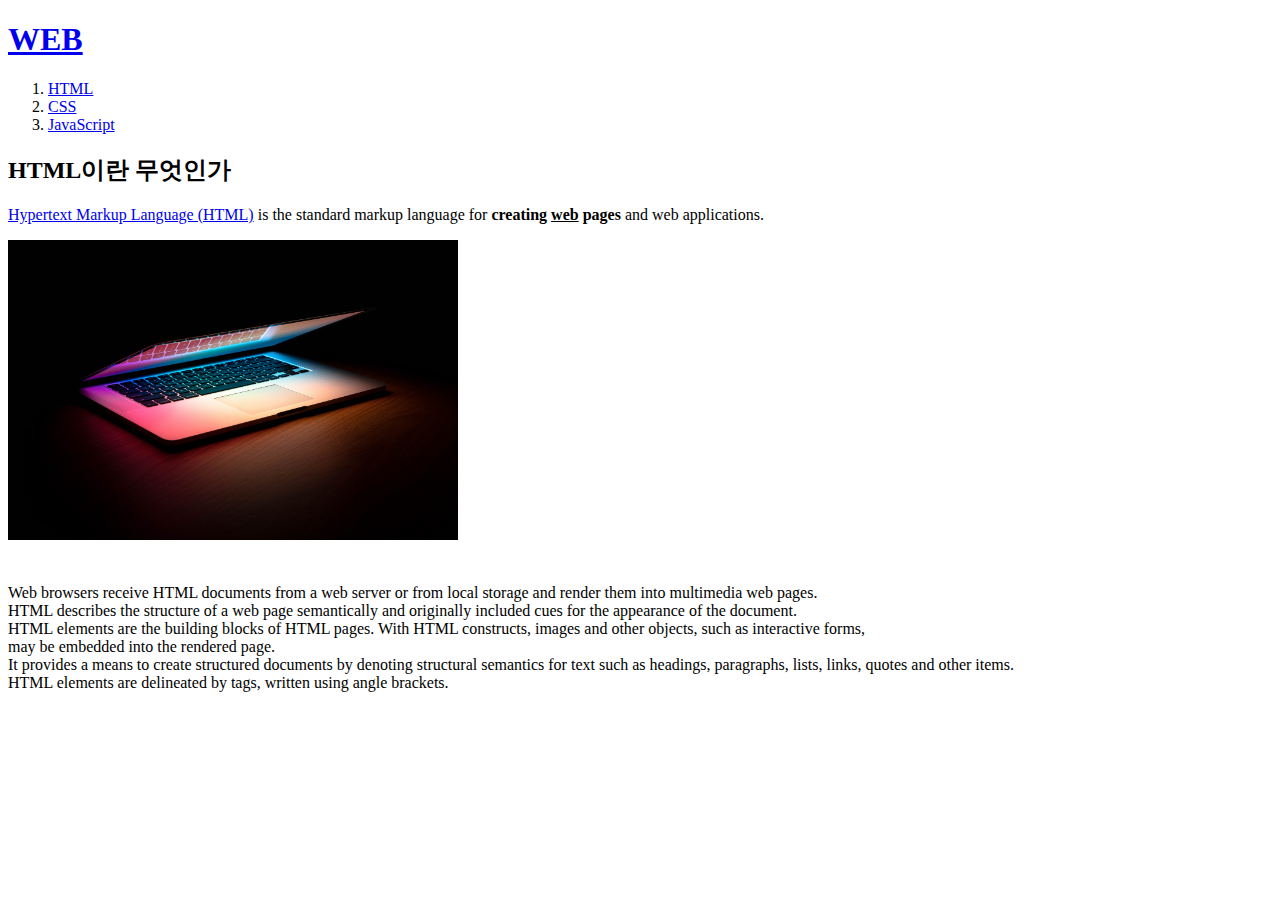
==== 1.html @ 5a556aeb "웹사이트 만들기(22.04.02)" ====
<!DOCTYPE html>
<html>
    <head>
        <title>WEB1 - html</title>
    </head>
    <body>
        <h1><a href="index.html">WEB</a></h1>
        <ol>
            <li><a href="1.html">HTML</a></li>
            <li><a href="2.html">CSS</a></li>
            <li><a href="3.html">JavaScript</a></li>
        </ol>
        <h2>HTML이란 무엇인가</h2>
        <p><a href="https://ko.wikipedia.org/wiki/HTML">Hypertext Markup Language (HTML)</a> is the standard markup language for <strong>creating <u>web</u> pages</strong> and web applications.</p>
        <img src="image.jpg" width="450">
        <p style="margin-top:40px;">
            Web browsers receive HTML documents from a web server or from local storage and render them into multimedia web pages. <br>
            HTML describes the structure of a web page semantically and originally included cues for the appearance of the document. <br>
            HTML elements are the building blocks of HTML pages. With HTML constructs, images and other objects, such as interactive forms, <br>
            may be embedded into the rendered page. <br>
            It provides a means to create structured documents by denoting structural semantics for text such as headings, paragraphs, lists, links, quotes and other items. <br>
            HTML elements are delineated by tags, written using angle brackets.    
        </p>
    </body>
</html>
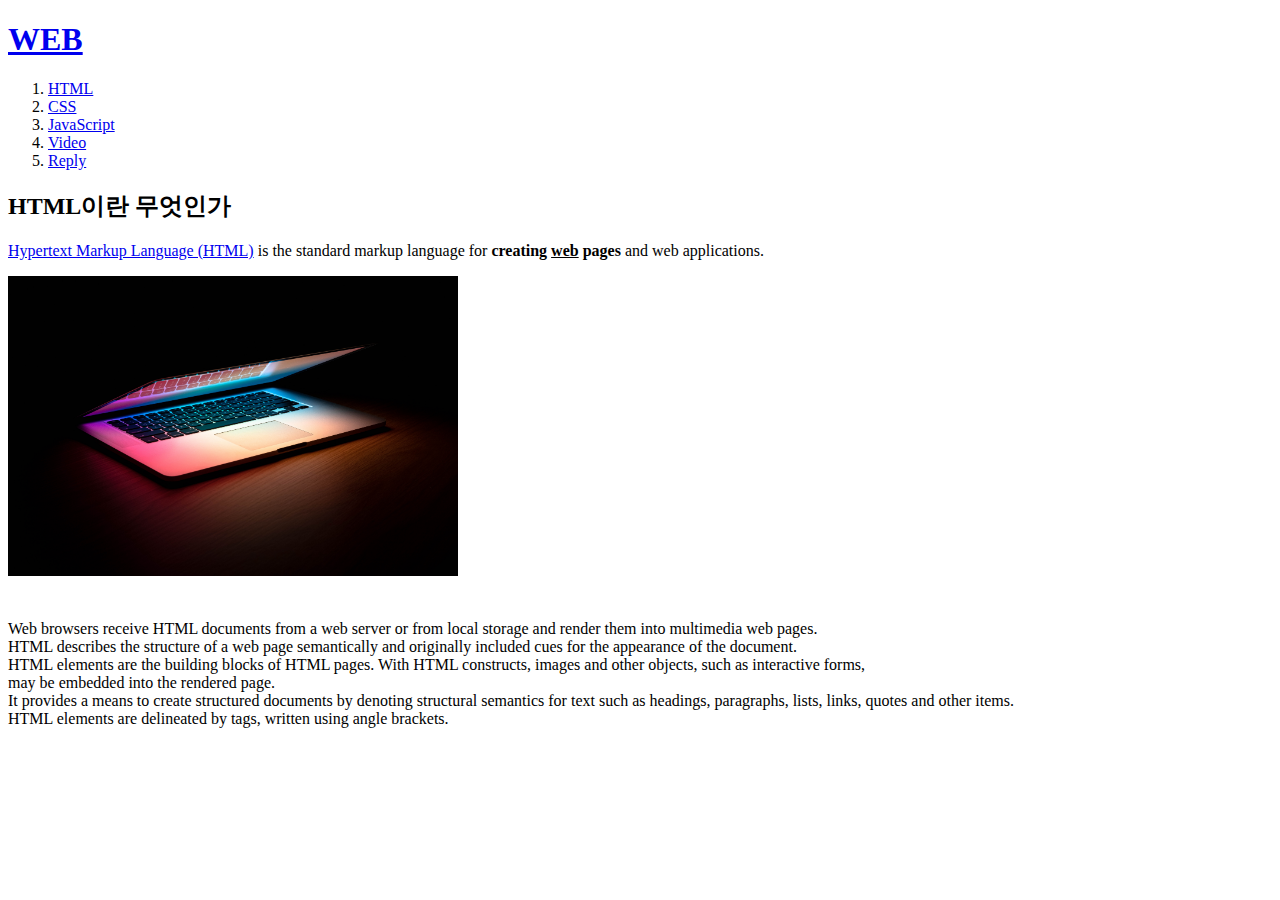
==== commit 865e729c: "Add files via upload" ====
--- a/1.html
+++ b/1.html
@@ -9,6 +9,8 @@
             <li><a href="1.html">HTML</a></li>
             <li><a href="2.html">CSS</a></li>
             <li><a href="3.html">JavaScript</a></li>
+            <li><a href="video.html">Video</a></li>
+            <li><a href="reply.html">Reply</a></li>
         </ol>
         <h2>HTML이란 무엇인가</h2>
         <p><a href="https://ko.wikipedia.org/wiki/HTML">Hypertext Markup Language (HTML)</a> is the standard markup language for <strong>creating <u>web</u> pages</strong> and web applications.</p>
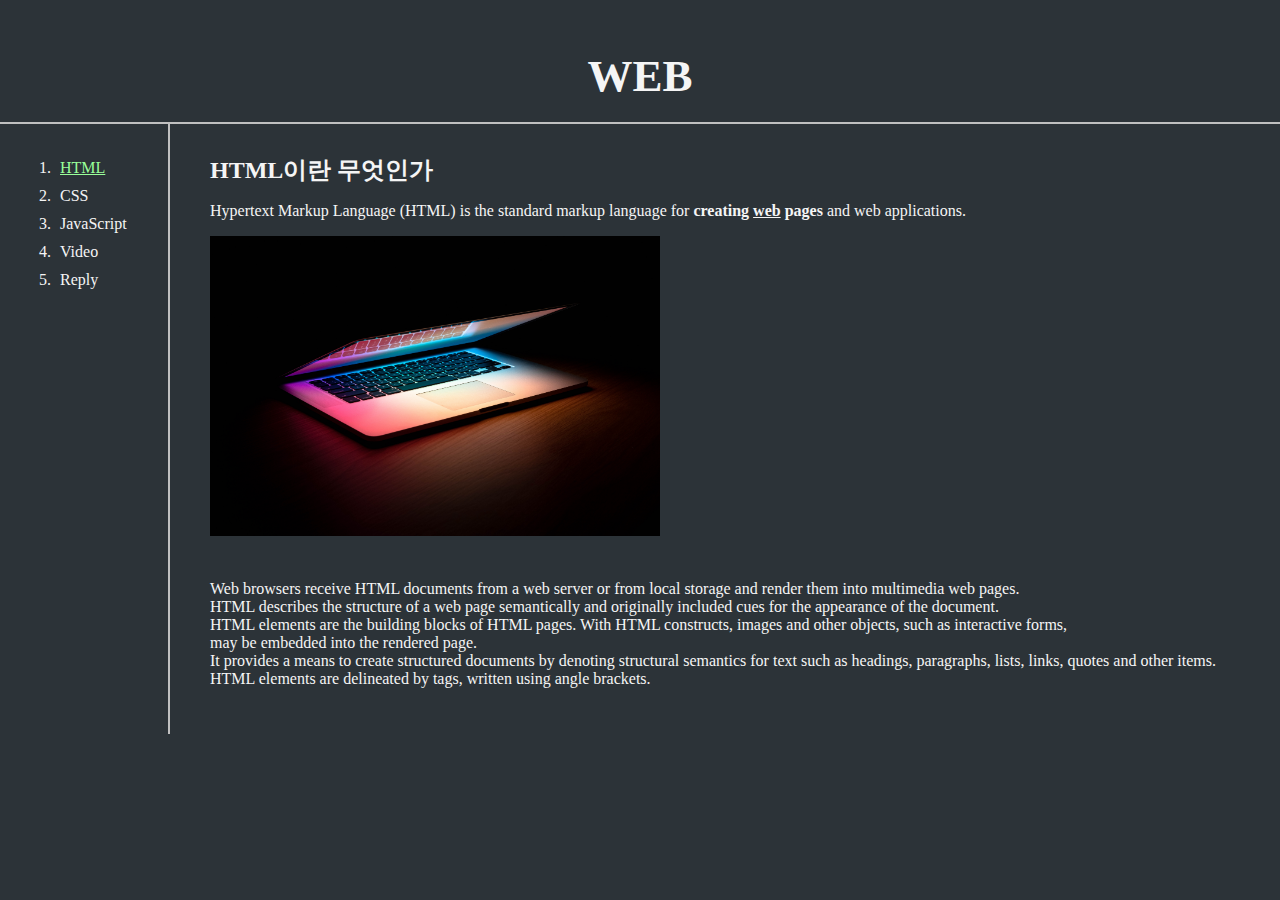
==== commit b0a3eaa4: "웹사이트 만들기(22.04.07)" ====
--- a/1.html
+++ b/1.html
@@ -2,27 +2,32 @@
 <html>
     <head>
         <title>WEB1 - html</title>
+        <link rel="stylesheet" href="style.css">
     </head>
     <body>
         <h1><a href="index.html">WEB</a></h1>
-        <ol>
-            <li><a href="1.html">HTML</a></li>
-            <li><a href="2.html">CSS</a></li>
-            <li><a href="3.html">JavaScript</a></li>
-            <li><a href="video.html">Video</a></li>
-            <li><a href="reply.html">Reply</a></li>
-        </ol>
-        <h2>HTML이란 무엇인가</h2>
-        <p><a href="https://ko.wikipedia.org/wiki/HTML">Hypertext Markup Language (HTML)</a> is the standard markup language for <strong>creating <u>web</u> pages</strong> and web applications.</p>
-        <img src="image.jpg" width="450">
-        <p style="margin-top:40px;">
-            Web browsers receive HTML documents from a web server or from local storage and render them into multimedia web pages. <br>
-            HTML describes the structure of a web page semantically and originally included cues for the appearance of the document. <br>
-            HTML elements are the building blocks of HTML pages. With HTML constructs, images and other objects, such as interactive forms, <br>
-            may be embedded into the rendered page. <br>
-            It provides a means to create structured documents by denoting structural semantics for text such as headings, paragraphs, lists, links, quotes and other items. <br>
-            HTML elements are delineated by tags, written using angle brackets.    
-        </p>
+        <div id="grid">
+            <ol>
+                <li><a href="1.html" style="color:#99FF99;text-decoration: underline;">HTML</a></li>
+                <li><a href="2.html">CSS</a></li>
+                <li><a href="3.html">JavaScript</a></li>
+                <li><a href="video.html">Video</a></li>
+                <li><a href="reply.html">Reply</a></li>
+            </ol>
+            <div id="article">
+                <h2>HTML이란 무엇인가</h2>
+                <p><a href="https://ko.wikipedia.org/wiki/HTML">Hypertext Markup Language (HTML)</a> is the standard markup language for <strong>creating <u>web</u> pages</strong> and web applications.</p>
+                <img src="image.jpg" width="450">
+                <p style="margin-top:40px;">
+                    Web browsers receive HTML documents from a web server or from local storage and render them into multimedia web pages. <br>
+                    HTML describes the structure of a web page semantically and originally included cues for the appearance of the document. <br>
+                    HTML elements are the building blocks of HTML pages. With HTML constructs, images and other objects, such as interactive forms, <br>
+                    may be embedded into the rendered page. <br>
+                    It provides a means to create structured documents by denoting structural semantics for text such as headings, paragraphs, lists, links, quotes and other items. <br>
+                    HTML elements are delineated by tags, written using angle brackets.    
+                </p>
+            </div>
+        </div>
     </body>
 </html>
 
--- a/style.css
+++ b/style.css
@@ -0,0 +1,45 @@
+body{
+    margin: 0px;
+    background-color: #2c3338;
+}
+a{
+    color: whitesmoke;
+    text-decoration: none;
+}
+h1{
+    font-size: 45px;
+    text-align: center;
+    border-bottom: 2px solid silver;;
+    padding: 20px;
+    margin-bottom: 0;
+}
+#grid{
+    display: grid;
+    grid-template-columns: 170px 2fr;
+}
+#grid ol{
+    border-right: 2px solid silver;
+    padding: 30px;
+    padding-left: 55px;
+    margin: 0;
+}
+#grid li{
+    padding: 5px;
+    color: whitesmoke;
+}
+#grid h2{
+    margin: 0;
+}
+#article{
+    padding: 30px;
+    padding-left: 40px;
+    color: whitesmoke;
+}
+@media(max-width:800px){
+    #grid{
+        display: block;
+    }
+    h1{
+        border-bottom: none;
+    }
+}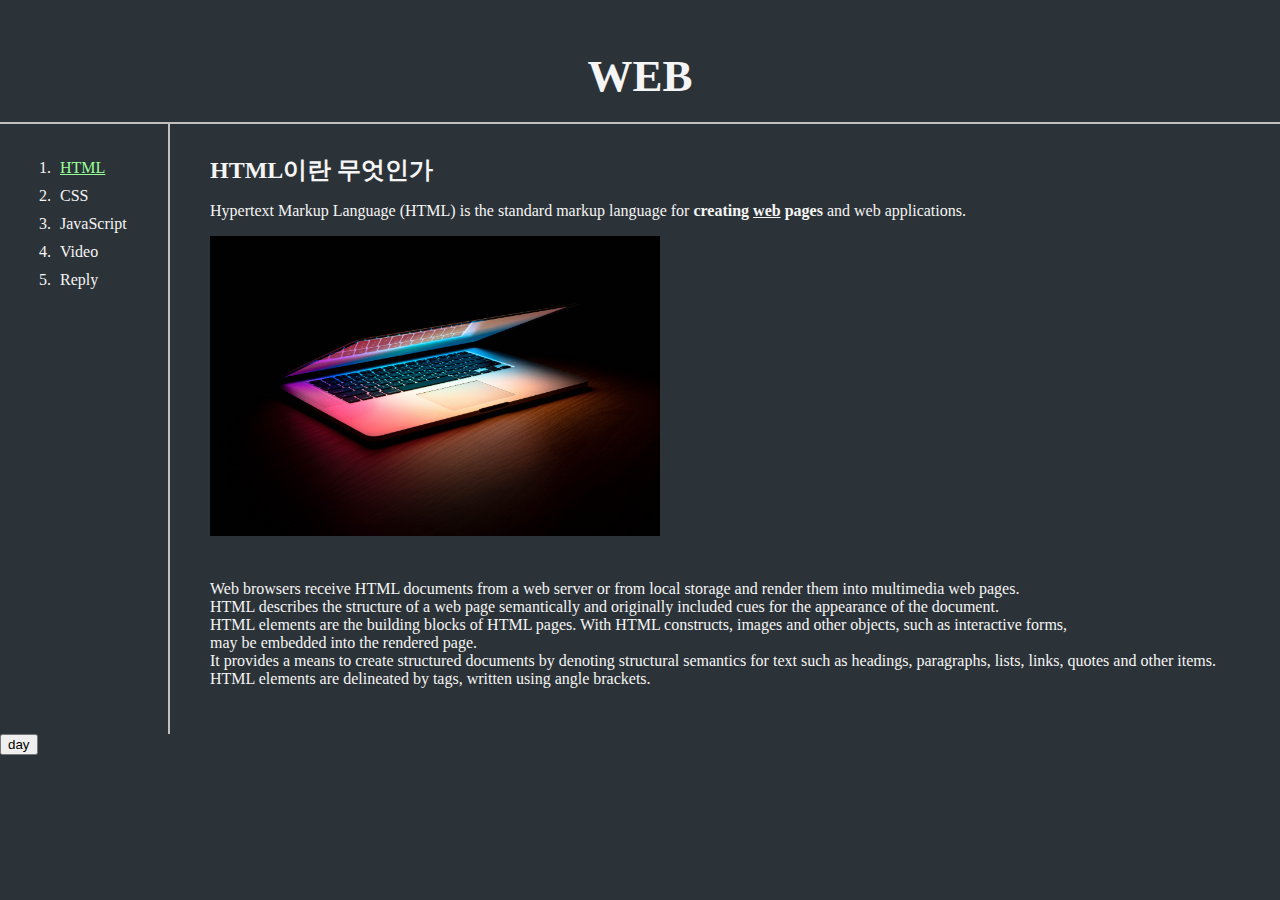
==== commit d28ae9b5: "웹사이트 만들기(22.04.15)" ====
--- a/1.html
+++ b/1.html
@@ -3,16 +3,18 @@
     <head>
         <title>WEB1 - html</title>
         <link rel="stylesheet" href="style.css">
+        <script src="https://ajax.googleapis.com/ajax/libs/jquery/3.6.0/jquery.min.js"></script>
+        <script src="colors.js"></script>
     </head>
     <body>
         <h1><a href="index.html">WEB</a></h1>
         <div id="grid">
             <ol>
-                <li><a href="1.html" style="color:#99FF99;text-decoration: underline;">HTML</a></li>
-                <li><a href="2.html">CSS</a></li>
-                <li><a href="3.html">JavaScript</a></li>
-                <li><a href="video.html">Video</a></li>
-                <li><a href="reply.html">Reply</a></li>
+                <li id="li"><a href="1.html" style="color:#99FF99;text-decoration: underline;">HTML</a></li>
+                <li id="li"><a href="2.html">CSS</a></li>
+                <li id="li"><a href="3.html">JavaScript</a></li>
+                <li id="li"><a href="video.html">Video</a></li>
+                <li id="li"><a href="reply.html">Reply</a></li>
             </ol>
             <div id="article">
                 <h2>HTML이란 무엇인가</h2>
@@ -28,6 +30,7 @@
                 </p>
             </div>
         </div>
+        <input type="button" value="day" onclick="toggle(this)">
     </body>
 </html>
 
